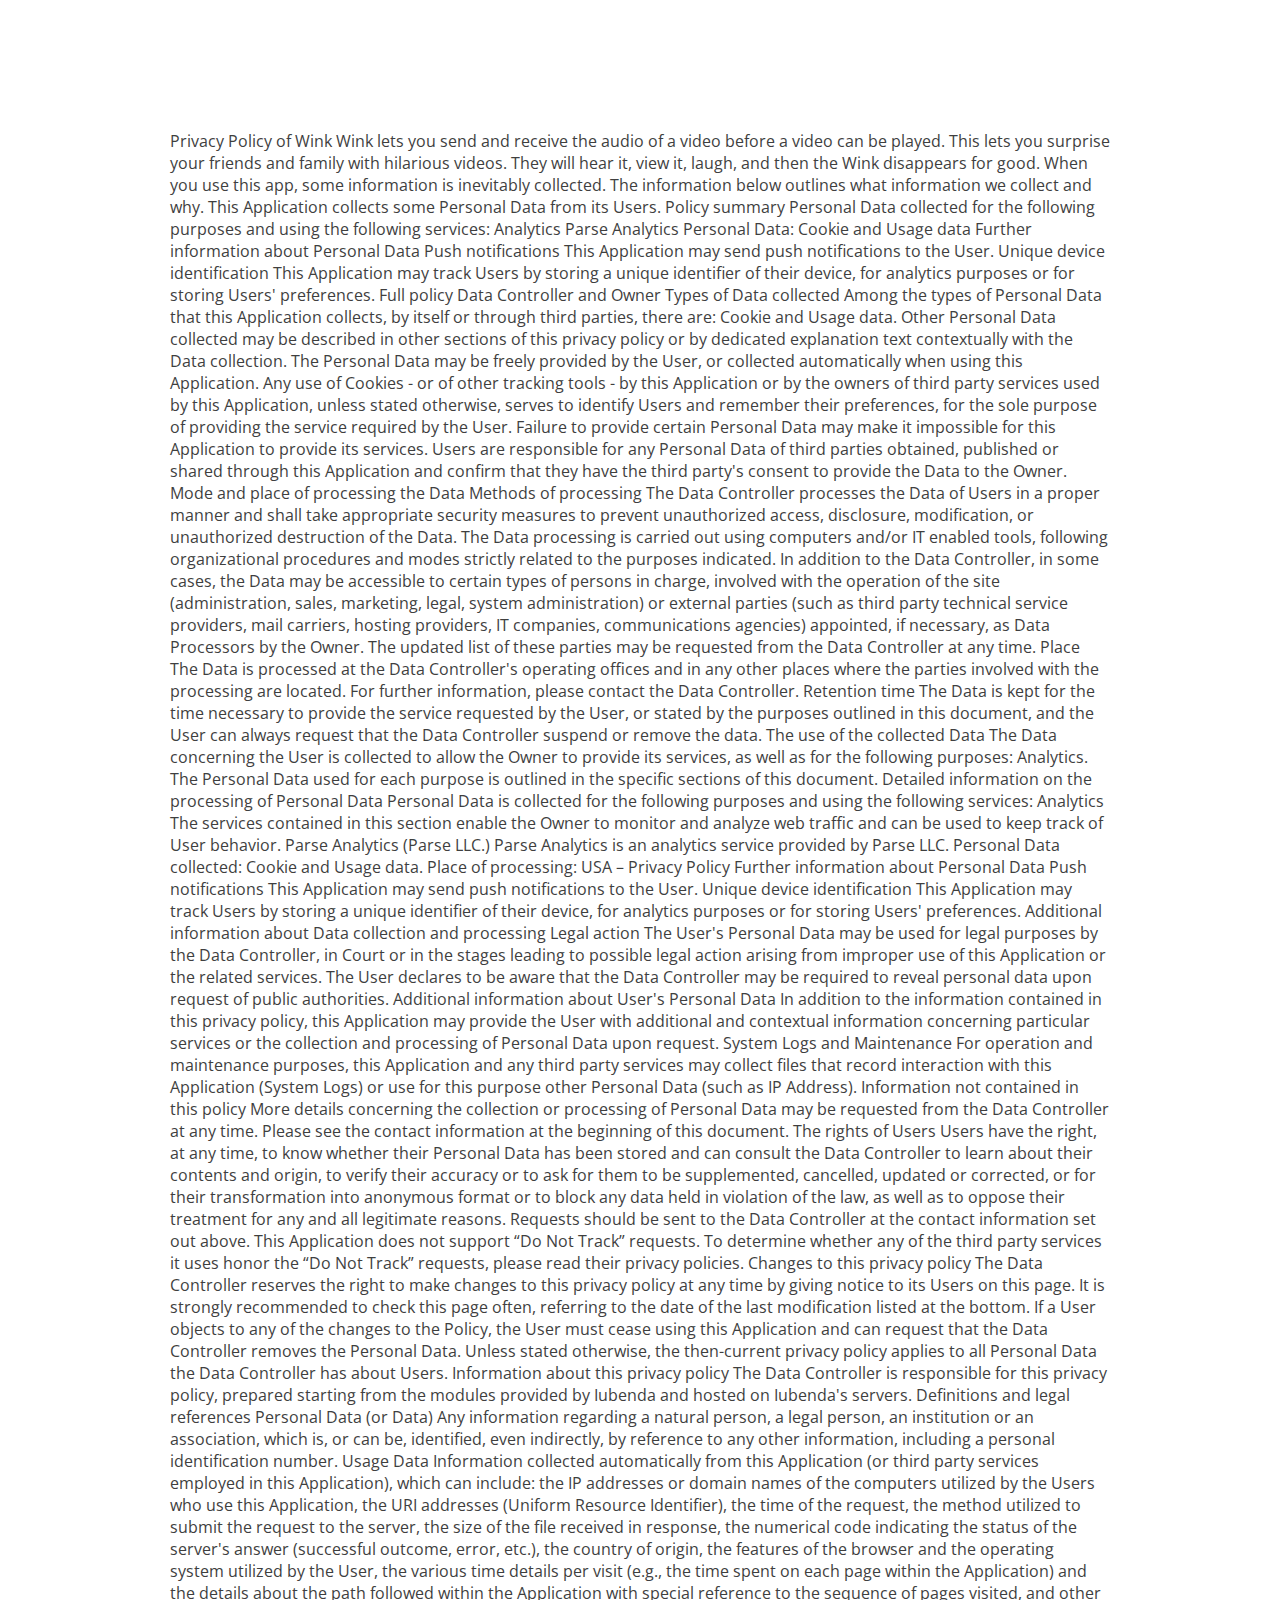
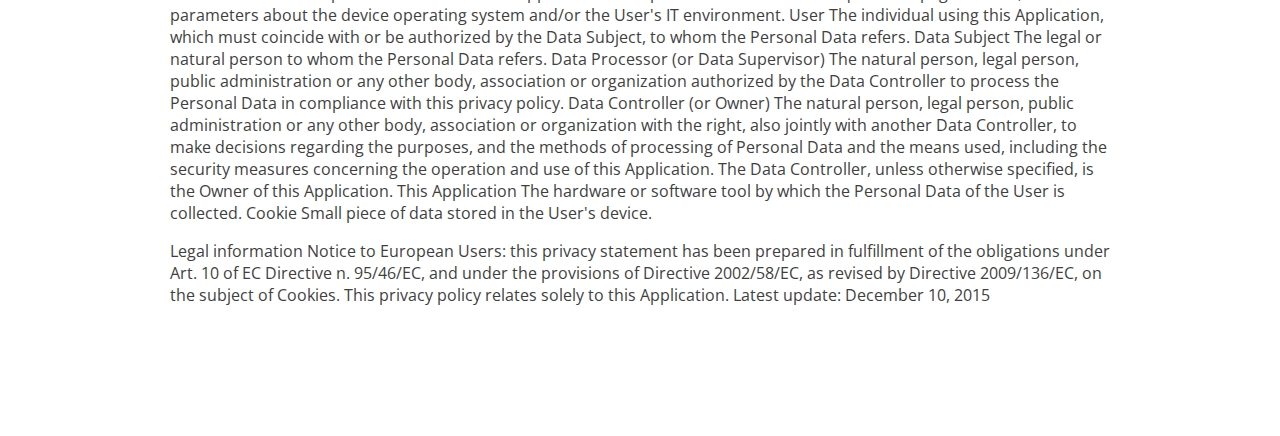
==== privacy.html @ 8ec9d9fd "a" ====
<!DOCTYPE html>
<html>
	<head>
		<meta charset="utf-8">
		<title>Wink | Audio/Video Messaging</title>
		<link rel="stylesheet" href="css/normalize.css">
		<link href='http://fonts.googleapis.com/css?family=Changa+One|Open+Sans:400,400italic,700italic,700,800' rel='stylesheet' type='text/css'>
		<link href='https://fonts.googleapis.com/css?family=Lato:400,100' rel='stylesheet' type='text/css'>
		<link rel="stylesheet" href="css/main.css">
		<link rel="stylesheet" href="css/responsive.css">
		<meta name="viewport" content="width=device-width, initial-scale=1.0">
	</head>
	<body>
		<div id="wrapper">Privacy Policy of Wink

	Wink lets you send and receive the audio of a video before a video can be played. This lets you surprise your friends and family with hilarious videos. They will hear it, view it, laugh, and then the Wink disappears for good. When you use this app, some information is inevitably collected. The information below outlines what information we collect and why.

	This Application collects some Personal Data from its Users.

	Policy summary
	Personal Data collected for the following purposes and using the following services:

	Analytics
	Parse Analytics
	Personal Data: Cookie and Usage data

	Further information about Personal Data

	Push notifications
	This Application may send push notifications to the User.
	Unique device identification
	This Application may track Users by storing a unique identifier of their device, for analytics purposes or for storing Users' preferences.

	Full policy
	Data Controller and Owner
	Types of Data collected
	Among the types of Personal Data that this Application collects, by itself or through third parties, there are: Cookie and Usage data.
	Other Personal Data collected may be described in other sections of this privacy policy or by dedicated explanation text contextually with the Data collection. The Personal Data may be freely provided by the User, or collected automatically when using this Application. Any use of Cookies - or of other tracking tools - by this Application or by the owners of third party services used by this Application, unless stated otherwise, serves to identify Users and remember their preferences, for the sole purpose of providing the service required by the User. Failure to provide certain Personal Data may make it impossible for this Application to provide its services.
	Users are responsible for any Personal Data of third parties obtained, published or shared through this Application and confirm that they have the third party's consent to provide the Data to the Owner.


	Mode and place of processing the Data
	Methods of processing
	The Data Controller processes the Data of Users in a proper manner and shall take appropriate security measures to prevent unauthorized access, disclosure, modification, or unauthorized destruction of the Data. The Data processing is carried out using computers and/or IT enabled tools, following organizational procedures and modes strictly related to the purposes indicated. In addition to the Data Controller, in some cases, the Data may be accessible to certain types of persons in charge, involved with the operation of the site (administration, sales, marketing, legal, system administration) or external parties (such as third party technical service providers, mail carriers, hosting providers, IT companies, communications agencies) appointed, if necessary, as Data Processors by the Owner. The updated list of these parties may be requested from the Data Controller at any time.
	Place
	The Data is processed at the Data Controller's operating offices and in any other places where the parties involved with the processing are located. For further information, please contact the Data Controller.
	Retention time
	The Data is kept for the time necessary to provide the service requested by the User, or stated by the purposes outlined in this document, and the User can always request that the Data Controller suspend or remove the data.

	The use of the collected Data
	The Data concerning the User is collected to allow the Owner to provide its services, as well as for the following purposes: Analytics.
	The Personal Data used for each purpose is outlined in the specific sections of this document.

	Detailed information on the processing of Personal Data
	Personal Data is collected for the following purposes and using the following services:
	Analytics
	The services contained in this section enable the Owner to monitor and analyze web traffic and can be used to keep track of User behavior.
	Parse Analytics (Parse LLC.)
	Parse Analytics is an analytics service provided by Parse LLC.
	Personal Data collected: Cookie and Usage data.
	Place of processing: USA – Privacy Policy

	Further information about Personal Data
	Push notifications
	This Application may send push notifications to the User.
	Unique device identification
	This Application may track Users by storing a unique identifier of their device, for analytics purposes or for storing Users' preferences.

	Additional information about Data collection and processing
	Legal action
	The User's Personal Data may be used for legal purposes by the Data Controller, in Court or in the stages leading to possible legal action arising from improper use of this Application or the related services. The User declares to be aware that the Data Controller may be required to reveal personal data upon request of public authorities.
	Additional information about User's Personal Data
	In addition to the information contained in this privacy policy, this Application may provide the User with additional and contextual information concerning particular services or the collection and processing of Personal Data upon request.
	System Logs and Maintenance
	For operation and maintenance purposes, this Application and any third party services may collect files that record interaction with this Application (System Logs) or use for this purpose other Personal Data (such as IP Address).
	Information not contained in this policy
	More details concerning the collection or processing of Personal Data may be requested from the Data Controller at any time. Please see the contact information at the beginning of this document.
	The rights of Users
	Users have the right, at any time, to know whether their Personal Data has been stored and can consult the Data Controller to learn about their contents and origin, to verify their accuracy or to ask for them to be supplemented, cancelled, updated or corrected, or for their transformation into anonymous format or to block any data held in violation of the law, as well as to oppose their treatment for any and all legitimate reasons. Requests should be sent to the Data Controller at the contact information set out above.
	This Application does not support “Do Not Track” requests. To determine whether any of the third party services it uses honor the “Do Not Track” requests, please read their privacy policies.
	Changes to this privacy policy
	The Data Controller reserves the right to make changes to this privacy policy at any time by giving notice to its Users on this page. It is strongly recommended to check this page often, referring to the date of the last modification listed at the bottom. If a User objects to any of the changes to the Policy, the User must cease using this Application and can request that the Data Controller removes the Personal Data. Unless stated otherwise, the then-current privacy policy applies to all Personal Data the Data Controller has about Users.
	Information about this privacy policy
	The Data Controller is responsible for this privacy policy, prepared starting from the modules provided by Iubenda and hosted on Iubenda's servers.
	Definitions and legal references
	Personal Data (or Data)
	Any information regarding a natural person, a legal person, an institution or an association, which is, or can be, identified, even indirectly, by reference to any other information, including a personal identification number.
	Usage Data
	Information collected automatically from this Application (or third party services employed in this Application), which can include: the IP addresses or domain names of the computers utilized by the Users who use this Application, the URI addresses (Uniform Resource Identifier), the time of the request, the method utilized to submit the request to the server, the size of the file received in response, the numerical code indicating the status of the server's answer (successful outcome, error, etc.), the country of origin, the features of the browser and the operating system utilized by the User, the various time details per visit (e.g., the time spent on each page within the Application) and the details about the path followed within the Application with special reference to the sequence of pages visited, and other parameters about the device operating system and/or the User's IT environment.
	User
	The individual using this Application, which must coincide with or be authorized by the Data Subject, to whom the Personal Data refers.
	Data Subject
	The legal or natural person to whom the Personal Data refers.
	Data Processor (or Data Supervisor)
	The natural person, legal person, public administration or any other body, association or organization authorized by the Data Controller to process the Personal Data in compliance with this privacy policy.
	Data Controller (or Owner)
	The natural person, legal person, public administration or any other body, association or organization with the right, also jointly with another Data Controller, to make decisions regarding the purposes, and the methods of processing of Personal Data and the means used, including the security measures concerning the operation and use of this Application. The Data Controller, unless otherwise specified, is the Owner of this Application.
	This Application
	The hardware or software tool by which the Personal Data of the User is collected.
	Cookie
	Small piece of data stored in the User's device.

	<p>

	Legal information
	Notice to European Users: this privacy statement has been prepared in fulfillment of the obligations under Art. 10 of EC Directive n. 95/46/EC, and under the provisions of Directive 2002/58/EC, as revised by Directive 2009/136/EC, on the subject of Cookies.
	This privacy policy relates solely to this Application.
	Latest update: December 10, 2015
	</p>
	</div>
	</body>
</html>
---- css/main.css ----
/**********************************
GENERAL
**********************************/

body{
	font-family: 'Open Sans', sans-serif;
}

#wrapper {
	max-width: 940px;
	margin: 130px auto;
	padding: 0 5%;
}

a {
	text-decoration: none;
}

img{
	max-width: 100%;
}

h3{
	margin: 0 0 1em 0;
	color: #000;
}



/**********************************
HEADING
**********************************/


h3{
	font-family: 'Lato', sans-serif;
	margin: 0px 0;
	font-size: 4.75em;
	font-weight: normal;
	line-height: 0.8em;
	color: #3f3f3f
	}



/**********************************
PAGE: Splash
**********************************/

.wink-logo {
	display: block;
	max-width: 375px;
	margin: 0 0 50px 15px;
}

.appstore-logo{
	display: block;
	max-width: 150px
}



/**********************************
FOOTER
**********************************/

footer{
	font-size: 0.77em;
	text-align: center;
	clear: both;
	padding-top: 0px;
	color: #ccc;
}

.social-icon{
	width: 20px;
	height: 20px;
	margin: 0 5px;
}



/**********************************
COLORS
**********************************/

/* site body */
body{
	background-color: #ffffff;
	color:#3f3f3f;
}
---- css/responsive.css ----
@media screen and (min-width: 480px){

	/**********************************
	TWO COLUMN LAYOUT
	**********************************/


	/**********************************
	PAGE: Splash
	**********************************/

	.wink-logo{
		float: right;
		margin: 0 0 40px 70px;
	}

	.appstore-logo{
		margin: 60px 0 0 10px;
	}
}


@media screen and (min-width: 660px){

}
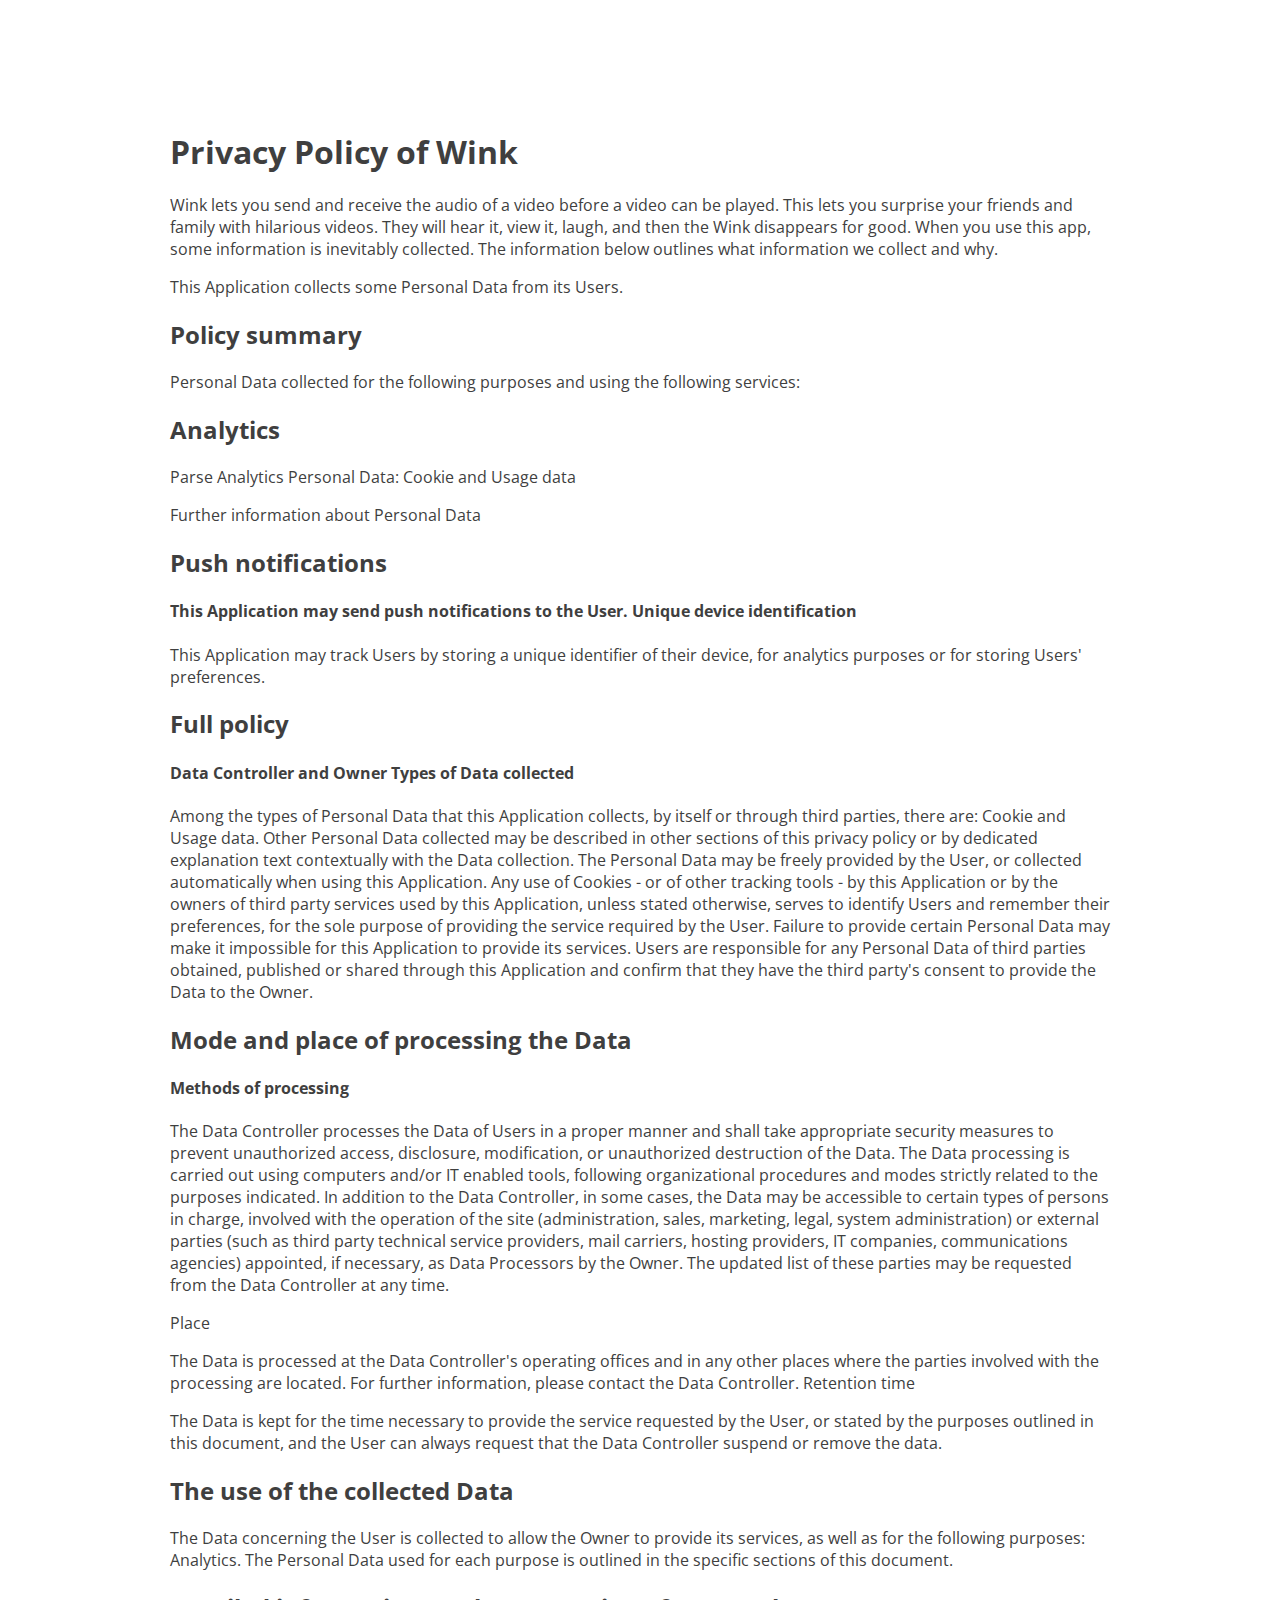
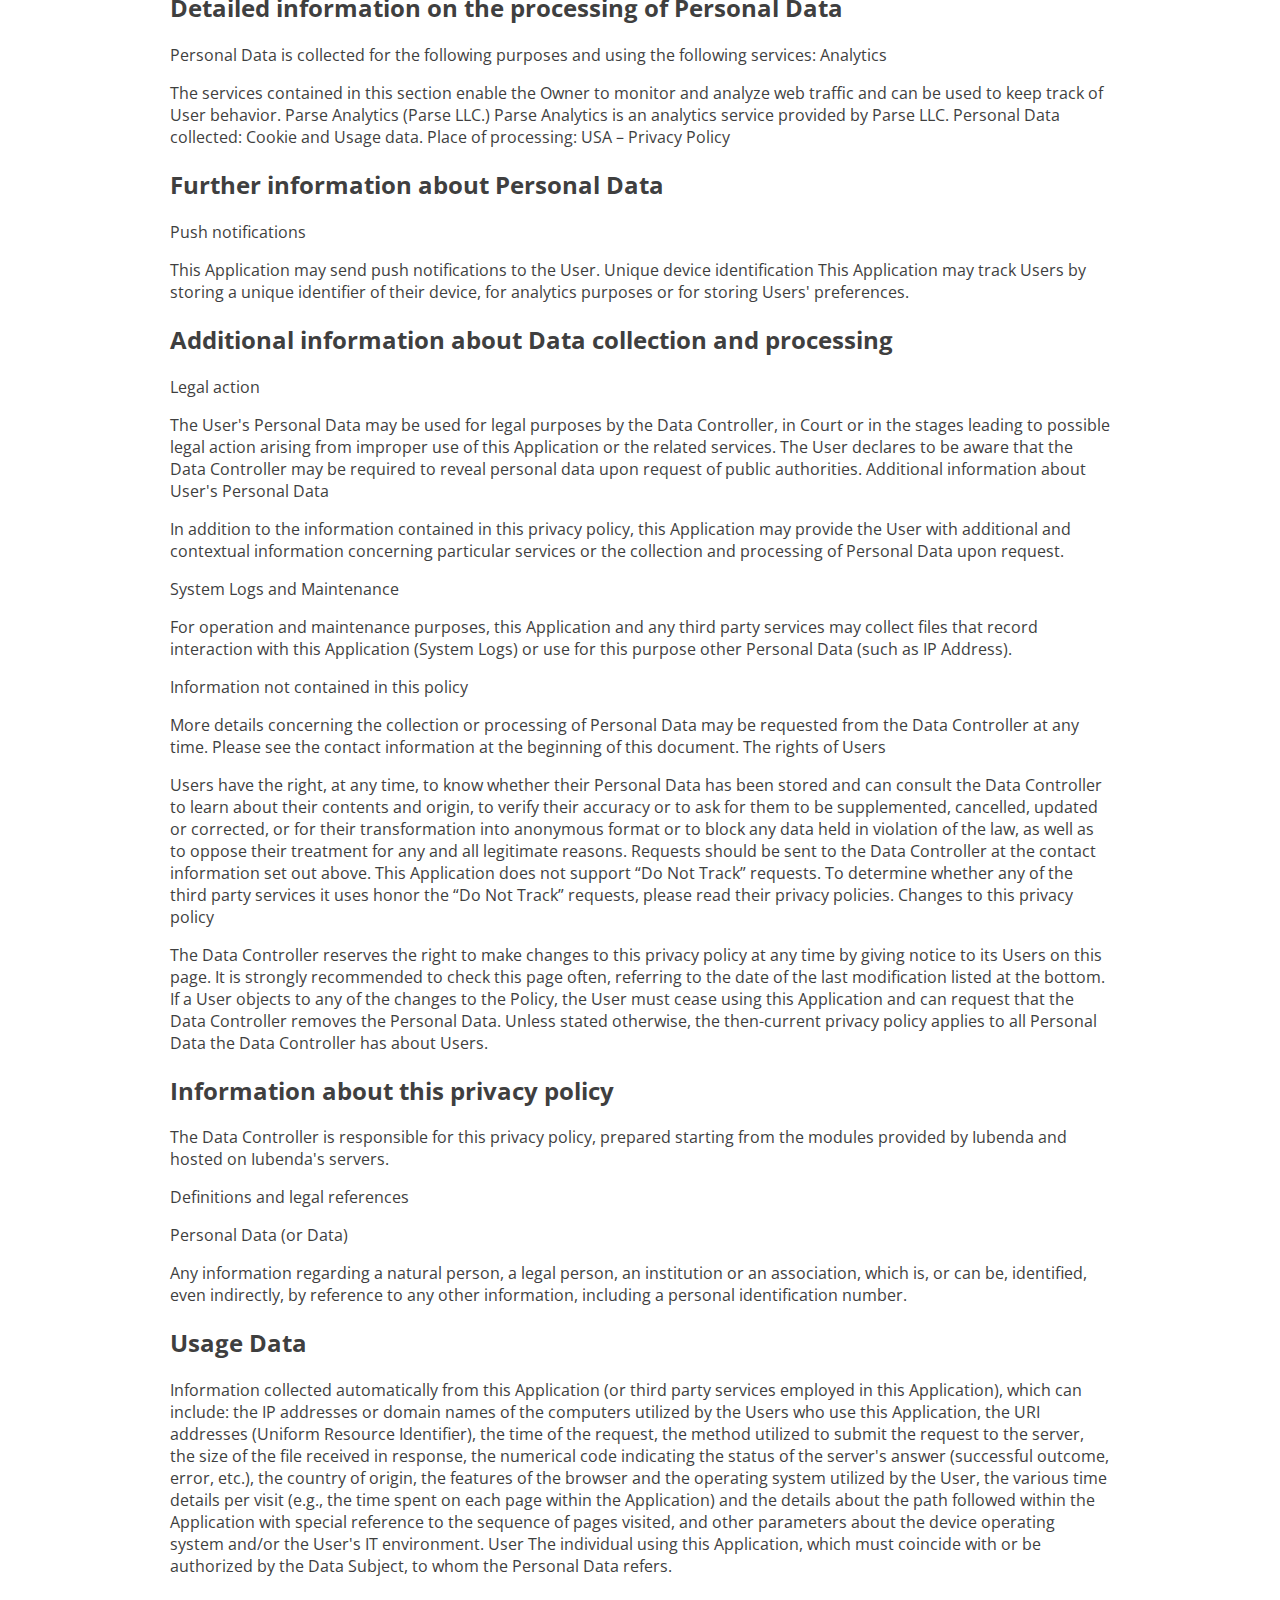
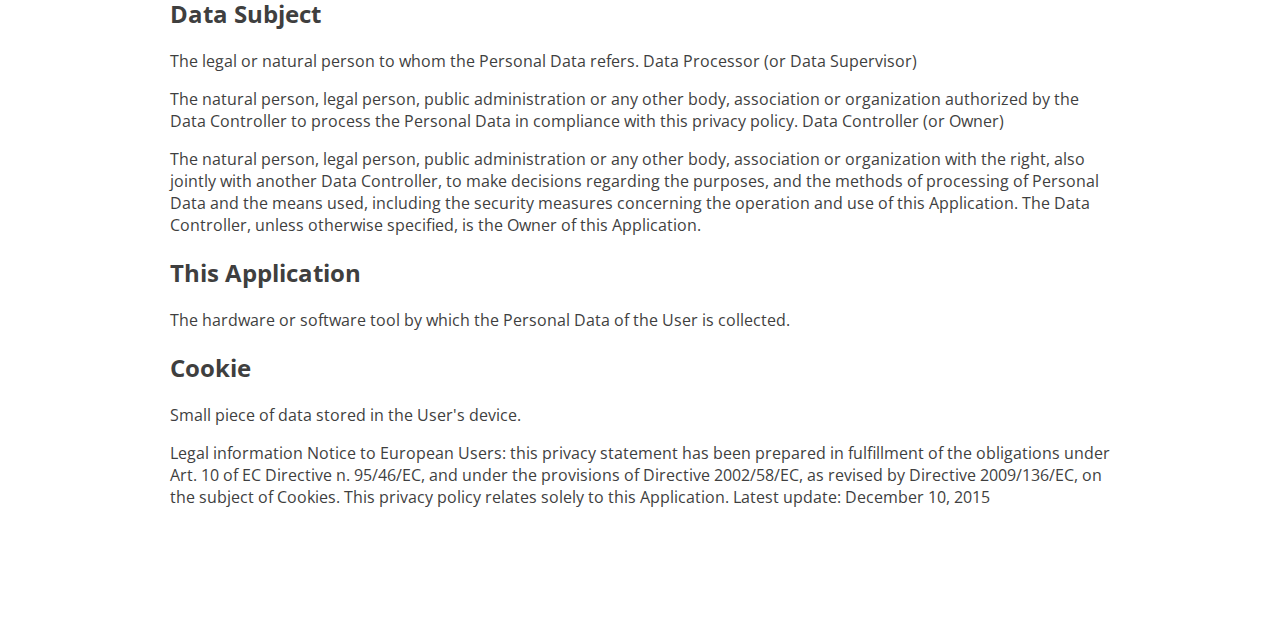
==== commit 1bae1634: "kind of styled privacy" ====
--- a/privacy.html
+++ b/privacy.html
@@ -11,100 +11,101 @@
 		<meta name="viewport" content="width=device-width, initial-scale=1.0">
 	</head>
 	<body>
-		<div id="wrapper">Privacy Policy of Wink
+		<div id="wrapper">
+		<h1>Privacy Policy of Wink</h1>
+		<p>
+	Wink lets you send and receive the audio of a video before a video can be played. This lets you surprise your friends and family with hilarious videos. They will hear it, view it, laugh, and then the Wink disappears for good. When you use this app, some information is inevitably collected. The information below outlines what information we collect and why.
+</p>
+	<p>This Application collects some Personal Data from its Users.</p>
 
-	Wink lets you send and receive the audio of a video before a video can be played. This lets you surprise your friends and family with hilarious videos. They will hear it, view it, laugh, and then the Wink disappears for good. When you use this app, some information is inevitably collected. The information below outlines what information we collect and why.
+	<h2>Policy summary</h2>
+	<p>Personal Data collected for the following purposes and using the following services:</p>
 
-	This Application collects some Personal Data from its Users.
+	<h2>Analytics</h2>
+	<p>Parse Analytics
+	Personal Data: Cookie and Usage data</p>
 
-	Policy summary
-	Personal Data collected for the following purposes and using the following services:
+	<p>Further information about Personal Data</p>
 
-	Analytics
-	Parse Analytics
-	Personal Data: Cookie and Usage data
+	<h2>Push notifications</h2>
+	<h4>This Application may send push notifications to the User.
+	Unique device identification</h4>
+	<p>This Application may track Users by storing a unique identifier of their device, for analytics purposes or for storing Users' preferences.</p>
 
-	Further information about Personal Data
-
-	Push notifications
-	This Application may send push notifications to the User.
-	Unique device identification
-	This Application may track Users by storing a unique identifier of their device, for analytics purposes or for storing Users' preferences.
-
-	Full policy
-	Data Controller and Owner
-	Types of Data collected
-	Among the types of Personal Data that this Application collects, by itself or through third parties, there are: Cookie and Usage data.
+	<h2>Full policy</h2>
+	<h4>Data Controller and Owner
+	Types of Data collected</h4>
+	<p>Among the types of Personal Data that this Application collects, by itself or through third parties, there are: Cookie and Usage data.
 	Other Personal Data collected may be described in other sections of this privacy policy or by dedicated explanation text contextually with the Data collection.  The Personal Data may be freely provided by the User, or collected automatically when using this Application.  Any use of Cookies - or of other tracking tools - by this Application or by the owners of third party services used by this Application, unless stated otherwise, serves to identify Users and remember their preferences, for the sole purpose of providing the service required by the User.  Failure to provide certain Personal Data may make it impossible for this Application to provide its services.
-	Users are responsible for any Personal Data of third parties obtained, published or shared through this Application and confirm that they have the third party's consent to provide the Data to the Owner.
+	Users are responsible for any Personal Data of third parties obtained, published or shared through this Application and confirm that they have the third party's consent to provide the Data to the Owner.</p>
 
 
-	Mode and place of processing the Data
-	Methods of processing
+	<h2>Mode and place of processing the Data</h2>
+	<h4>Methods of processing</h4>
 	The Data Controller processes the Data of Users in a proper manner and shall take appropriate security measures to prevent unauthorized access, disclosure, modification, or unauthorized destruction of the Data. -The Data processing is carried out using computers and/or IT enabled tools, following organizational procedures and modes strictly related to the purposes indicated. In addition to the Data Controller, in some cases, the Data may be accessible to certain types of persons in charge, involved with the operation of the site (administration, sales, marketing, legal, system administration) or external parties (such as third party technical service providers, mail carriers, hosting providers, IT companies, communications agencies) appointed, if necessary, as Data Processors by the Owner. The updated list of these parties may be requested from the Data Controller at any time.
+The Data processing is carried out using computers and/or IT enabled tools, following organizational procedures and modes strictly related to the purposes indicated. In addition to the Data Controller, in some cases, the Data may be accessible to certain types of persons in charge, involved with the operation of the site (administration, sales, marketing, legal, system administration) or external parties (such as third party technical service providers, mail carriers, hosting providers, IT companies, communications agencies) appointed, if necessary, as Data Processors by the Owner. The updated list of these parties may be requested from the Data Controller at any time.</p>
 	Place
-	The Data is processed at the Data Controller's operating offices and in any other places where the parties involved with the processing are located. For further information, please contact the Data Controller.
-	Retention time
-	The Data is kept for the time necessary to provide the service requested by the User, or stated by the purposes outlined in this document, and the User can always request that the Data Controller suspend or remove the data.
+	<p>The Data is processed at the Data Controller's operating offices and in any other places where the parties involved with the processing are located. For further information, please contact the Data Controller.
+	Retention time</p>
+	<p>The Data is kept for the time necessary to provide the service requested by the User, or stated by the purposes outlined in this document, and the User can always request that the Data Controller suspend or remove the data.</p>
 
-	The use of the collected Data
+	<h2>The use of the collected Data</h2>
 	The Data concerning the User is collected to allow the Owner to provide its services, as well as for the following purposes: Analytics.
-	The Personal Data used for each purpose is outlined in the specific sections of this document.
+	The Personal Data used for each purpose is outlined in the specific sections of this document.</p>
 
-	Detailed information on the processing of Personal Data
+	<h2>Detailed information on the processing of Personal Data</h2>
 	Personal Data is collected for the following purposes and using the following services:
 	Analytics
-	The services contained in this section enable the Owner to monitor and analyze web traffic and can be used to keep track of User behavior.
+	<p>The services contained in this section enable the Owner to monitor and analyze web traffic and can be used to keep track of User behavior.
 	Parse Analytics (Parse LLC.)
 	Parse Analytics is an analytics service provided by Parse LLC.
 	Personal Data collected: Cookie and Usage data.
-	Place of processing: USA – Privacy Policy
+	Place of processing: USA – Privacy Policy</p>
 
-	Further information about Personal Data
+	<h2>Further information about Personal Data</h2>
 	Push notifications
-	This Application may send push notifications to the User.
+	<p>This Application may send push notifications to the User.
 	Unique device identification
-	This Application may track Users by storing a unique identifier of their device, for analytics purposes or for storing Users' preferences.
+	This Application may track Users by storing a unique identifier of their device, for analytics purposes or for storing Users' preferences.</p>
 
-	Additional information about Data collection and processing
+	<h2>Additional information about Data collection and processing</h2>
 	Legal action
-	The User's Personal Data may be used for legal purposes by the Data Controller, in Court or in the stages leading to possible legal action arising from improper use of this Application or the related services. +	<p>The User's Personal Data may be used for legal purposes by the Data Controller, in Court or in the stages leading to possible legal action arising from improper use of this Application or the related services.  The User declares to be aware that the Data Controller may be required to reveal personal data upon request of public authorities.
-	Additional information about User's Personal Data
-	In addition to the information contained in this privacy policy, this Application may provide the User with additional and contextual information concerning particular services or the collection and processing of Personal Data upon request.
+	Additional information about User's Personal Data</p>
+	<p>In addition to the information contained in this privacy policy, this Application may provide the User with additional and contextual information concerning particular services or the collection and processing of Personal Data upon request.</p>
 	System Logs and Maintenance
-	For operation and maintenance purposes, this Application and any third party services may collect files that record interaction with this Application (System Logs) or use for this purpose other Personal Data (such as IP Address).
+	<p>For operation and maintenance purposes, this Application and any third party services may collect files that record interaction with this Application (System Logs) or use for this purpose other Personal Data (such as IP Address).</p>
 	Information not contained in this policy
-	More details concerning the collection or processing of Personal Data may be requested from the Data Controller at any time. Please see the contact information at the beginning of this document.
-	The rights of Users
-	Users have the right, at any time, to know whether their Personal Data has been stored and can consult the Data Controller to learn about their contents and origin, to verify their accuracy or to ask for them to be supplemented, cancelled, updated or corrected, or for their transformation into anonymous format or to block any data held in violation of the law, as well as to oppose their treatment for any and all legitimate reasons. Requests should be sent to the Data Controller at the contact information set out above.
+	<p>More details concerning the collection or processing of Personal Data may be requested from the Data Controller at any time. Please see the contact information at the beginning of this document.
+	The rights of Users</p>
+	<p>Users have the right, at any time, to know whether their Personal Data has been stored and can consult the Data Controller to learn about their contents and origin, to verify their accuracy or to ask for them to be supplemented, cancelled, updated or corrected, or for their transformation into anonymous format or to block any data held in violation of the law, as well as to oppose their treatment for any and all legitimate reasons. Requests should be sent to the Data Controller at the contact information set out above.
 	This Application does not support “Do Not Track” requests.  To determine whether any of the third party services it uses honor the “Do Not Track” requests, please read their privacy policies.
-	Changes to this privacy policy
-	The Data Controller reserves the right to make changes to this privacy policy at any time by giving notice to its Users on this page. It is strongly recommended to check this page often, referring to the date of the last modification listed at the bottom. If a User objects to any of the changes to the Policy, the User must cease using this Application and can request that the Data Controller removes the Personal Data. Unless stated otherwise, the then-current privacy policy applies to all Personal Data the Data Controller has about Users.
-	Information about this privacy policy
-	The Data Controller is responsible for this privacy policy, prepared starting from the modules provided by Iubenda and hosted on Iubenda's servers.
-	Definitions and legal references
-	Personal Data (or Data)
-	Any information regarding a natural person, a legal person, an institution or an association, which is, or can be, identified, even indirectly, by reference to any other information, including a personal identification number.
-	Usage Data
-	Information collected automatically from this Application (or third party services employed in this Application), which can include: the IP addresses or domain names of the computers utilized by the Users who use this Application, the URI addresses (Uniform Resource Identifier), the time of the request, the method utilized to submit the request to the server, the size of the file received in response, the numerical code indicating the status of the server's answer (successful outcome, error, etc.), the country of origin, the features of the browser and the operating system utilized by the User, the various time details per visit (e.g., the time spent on each page within the Application) and the details about the path followed within the Application with special reference to the sequence of pages visited, and other parameters about the device operating system and/or the User's IT environment.
+	Changes to this privacy policy</p>
+	<p>The Data Controller reserves the right to make changes to this privacy policy at any time by giving notice to its Users on this page. It is strongly recommended to check this page often, referring to the date of the last modification listed at the bottom. If a User objects to any of the changes to the Policy, the User must cease using this Application and can request that the Data Controller removes the Personal Data. Unless stated otherwise, the then-current privacy policy applies to all Personal Data the Data Controller has about Users.</p>
+	<h2>Information about this privacy policy</h2>
+	<p>The Data Controller is responsible for this privacy policy, prepared starting from the modules provided by Iubenda and hosted on Iubenda's servers.</p>
+	<p>Definitions and legal references</p>
+	<p>Personal Data (or Data)</p>
+	<p>Any information regarding a natural person, a legal person, an institution or an association, which is, or can be, identified, even indirectly, by reference to any other information, including a personal identification number.</p>
+	<h2>Usage Data</h2>
+	<p>Information collected automatically from this Application (or third party services employed in this Application), which can include: the IP addresses or domain names of the computers utilized by the Users who use this Application, the URI addresses (Uniform Resource Identifier), the time of the request, the method utilized to submit the request to the server, the size of the file received in response, the numerical code indicating the status of the server's answer (successful outcome, error, etc.), the country of origin, the features of the browser and the operating system utilized by the User, the various time details per visit (e.g., the time spent on each page within the Application) and the details about the path followed within the Application with special reference to the sequence of pages visited, and other parameters about the device operating system and/or the User's IT environment.
 	User
 	The individual using this Application, which must coincide with or be authorized by the Data Subject, to whom the Personal Data refers.
-	Data Subject
-	The legal or natural person to whom the Personal Data refers.
-	Data Processor (or Data Supervisor)
-	The natural person, legal person, public administration or any other body, association or organization authorized by the Data Controller to process the Personal Data in compliance with this privacy policy.
-	Data Controller (or Owner)
-	The natural person, legal person, public administration or any other body, association or organization with the right, also jointly with another Data Controller, to make decisions regarding the purposes, and the methods of processing of Personal Data and the means used, including the security measures concerning the operation and use of this Application. The Data Controller, unless otherwise specified, is the Owner of this Application.
-	This Application
-	The hardware or software tool by which the Personal Data of the User is collected.
-	Cookie
-	Small piece of data stored in the User's device.
+	<h2>Data Subject</h2>
+	<p>The legal or natural person to whom the Personal Data refers.
+	Data Processor (or Data Supervisor)</p>
+	<p>The natural person, legal person, public administration or any other body, association or organization authorized by the Data Controller to process the Personal Data in compliance with this privacy policy.
+	Data Controller (or Owner)</p>
+	<p>The natural person, legal person, public administration or any other body, association or organization with the right, also jointly with another Data Controller, to make decisions regarding the purposes, and the methods of processing of Personal Data and the means used, including the security measures concerning the operation and use of this Application. The Data Controller, unless otherwise specified, is the Owner of this Application.</p>
+	<h2>This Application</h2>
+	<p>The hardware or software tool by which the Personal Data of the User is collected.
+	<h2>Cookie</h2>
+	<p>Small piece of data stored in the User's device.</p>
 
 	<p>
 
